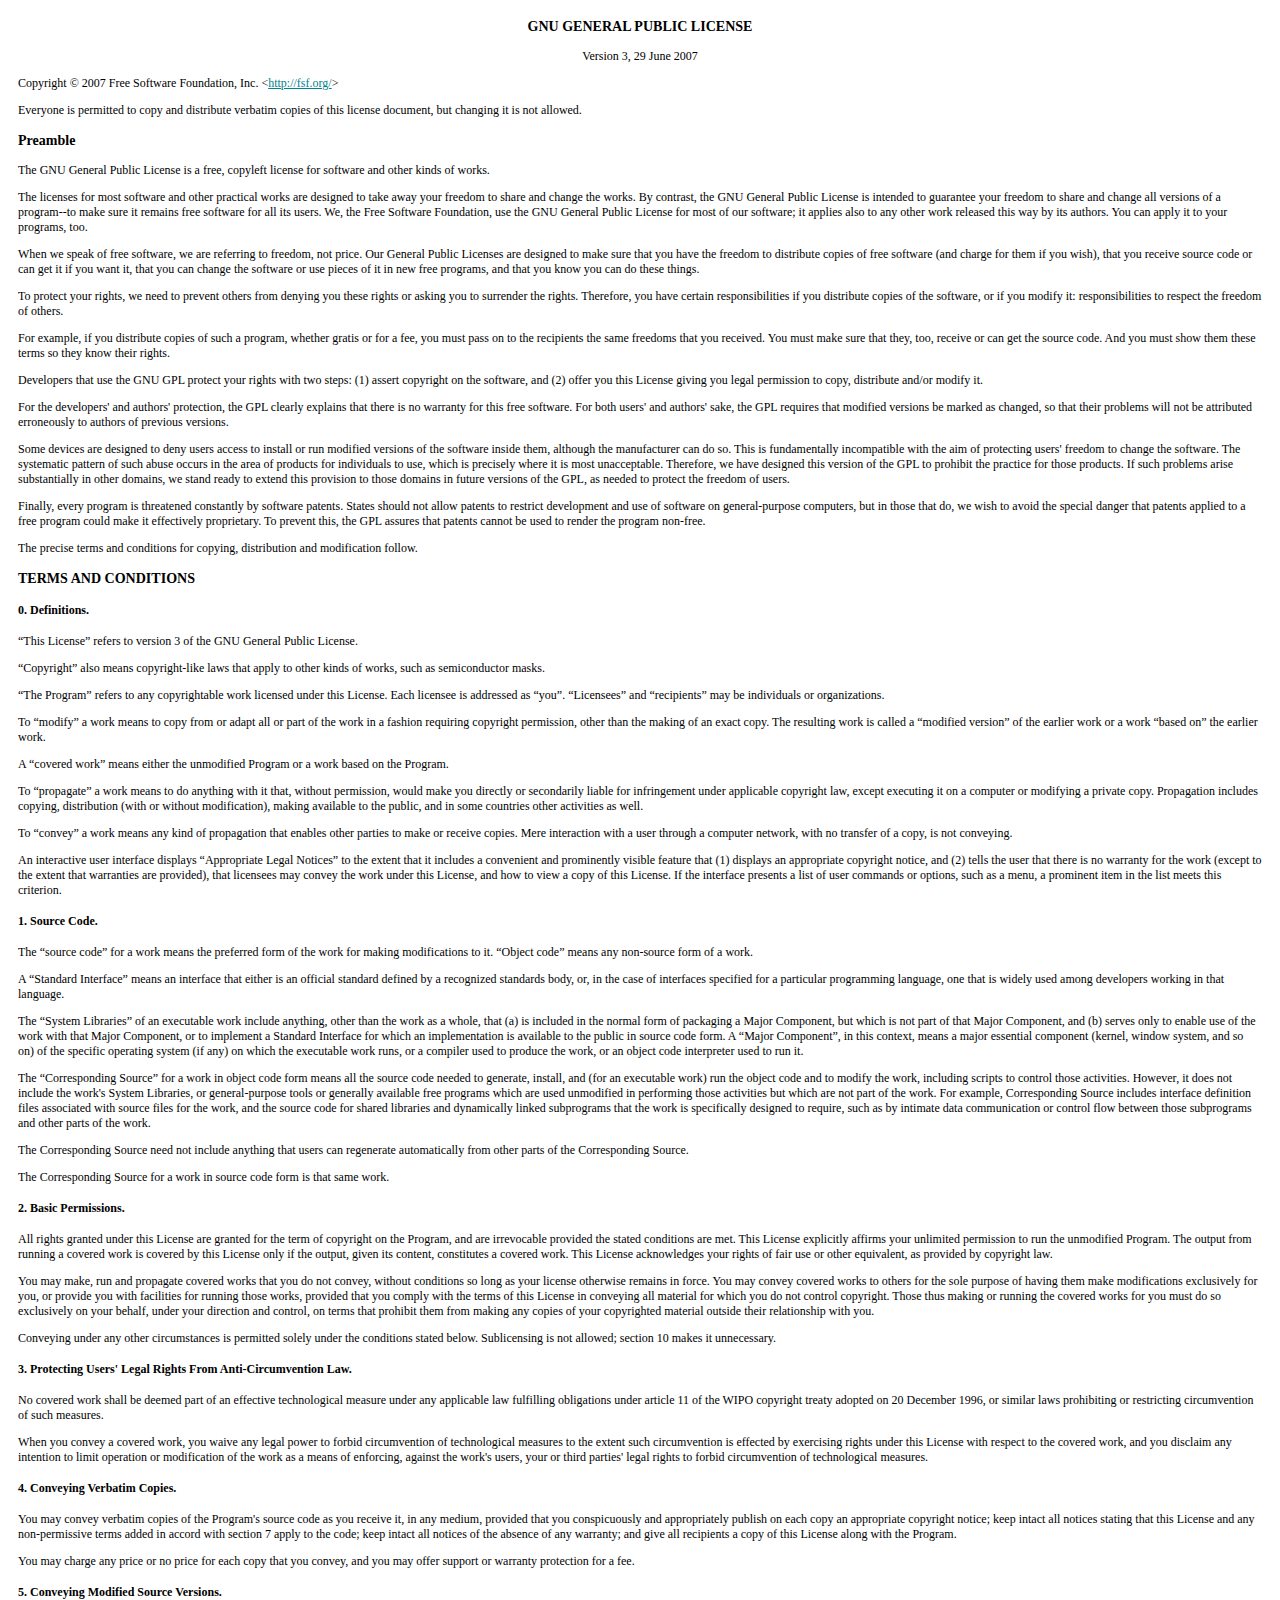
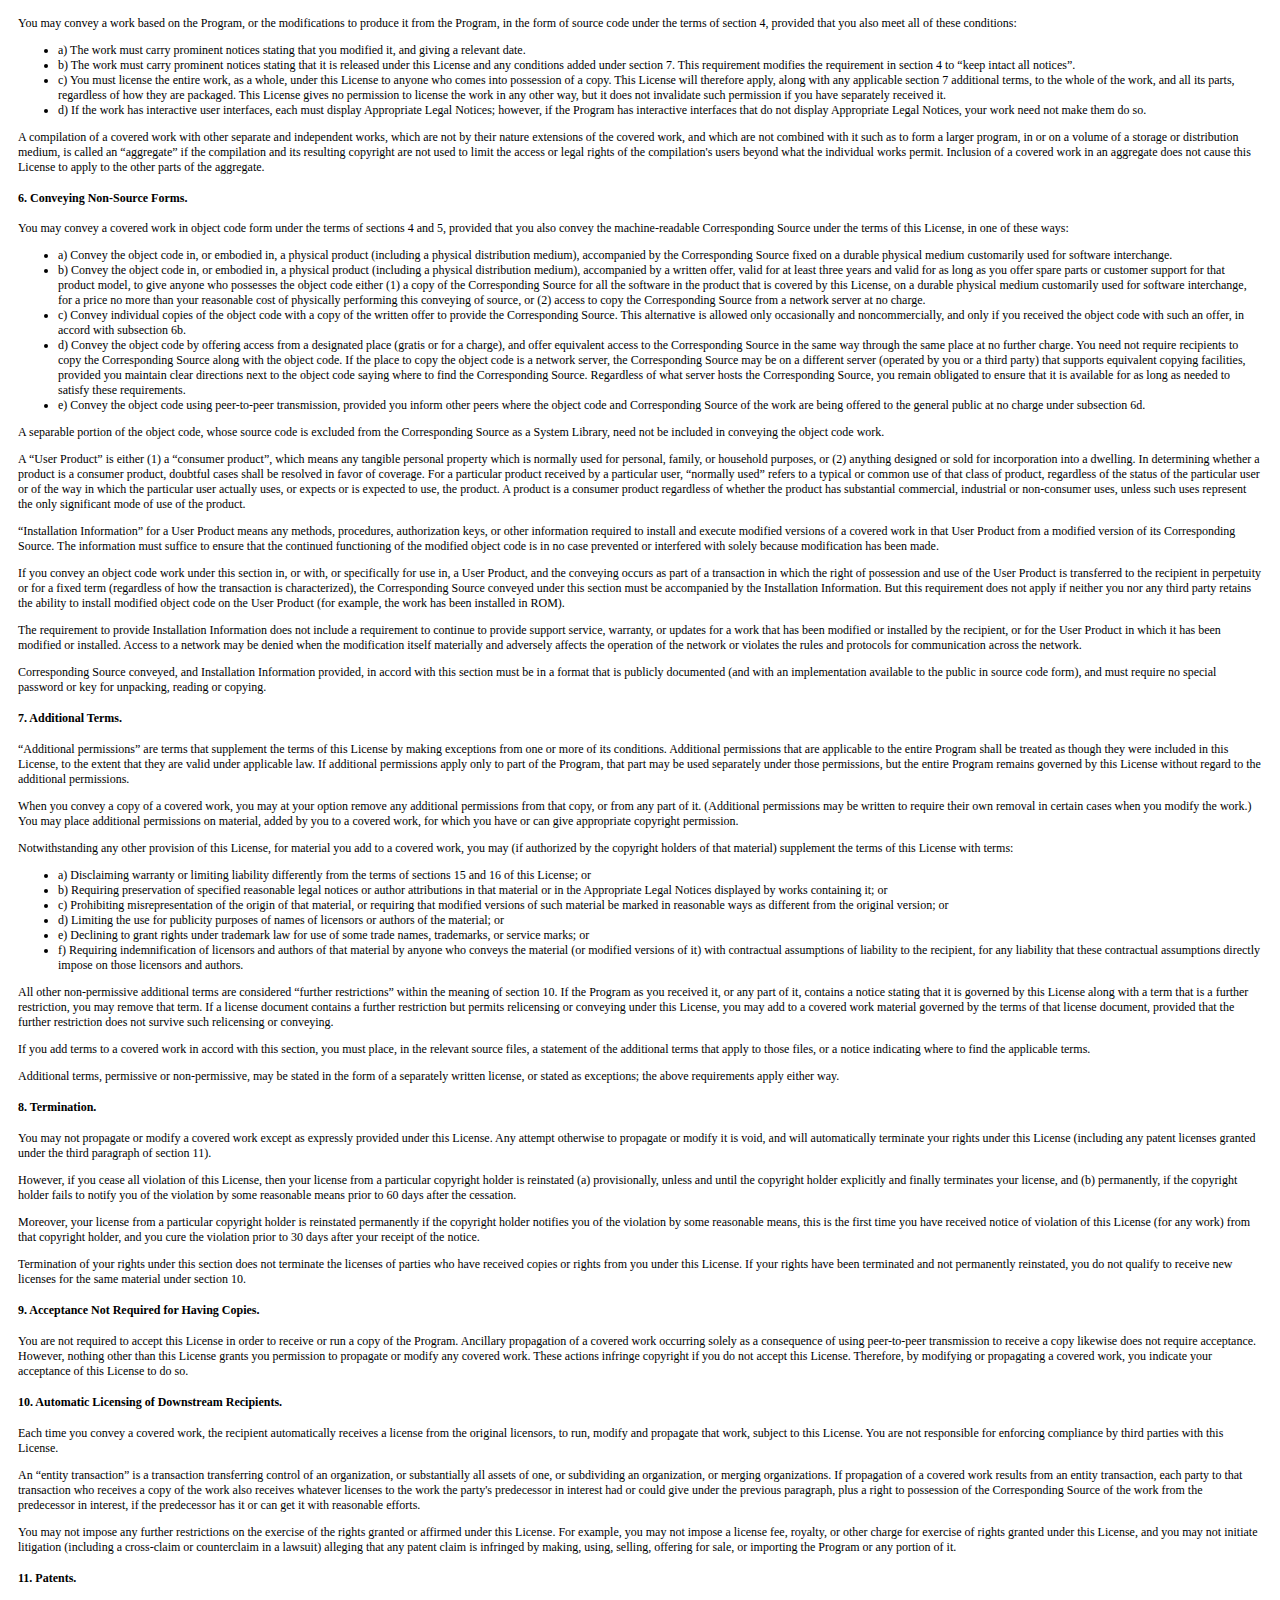
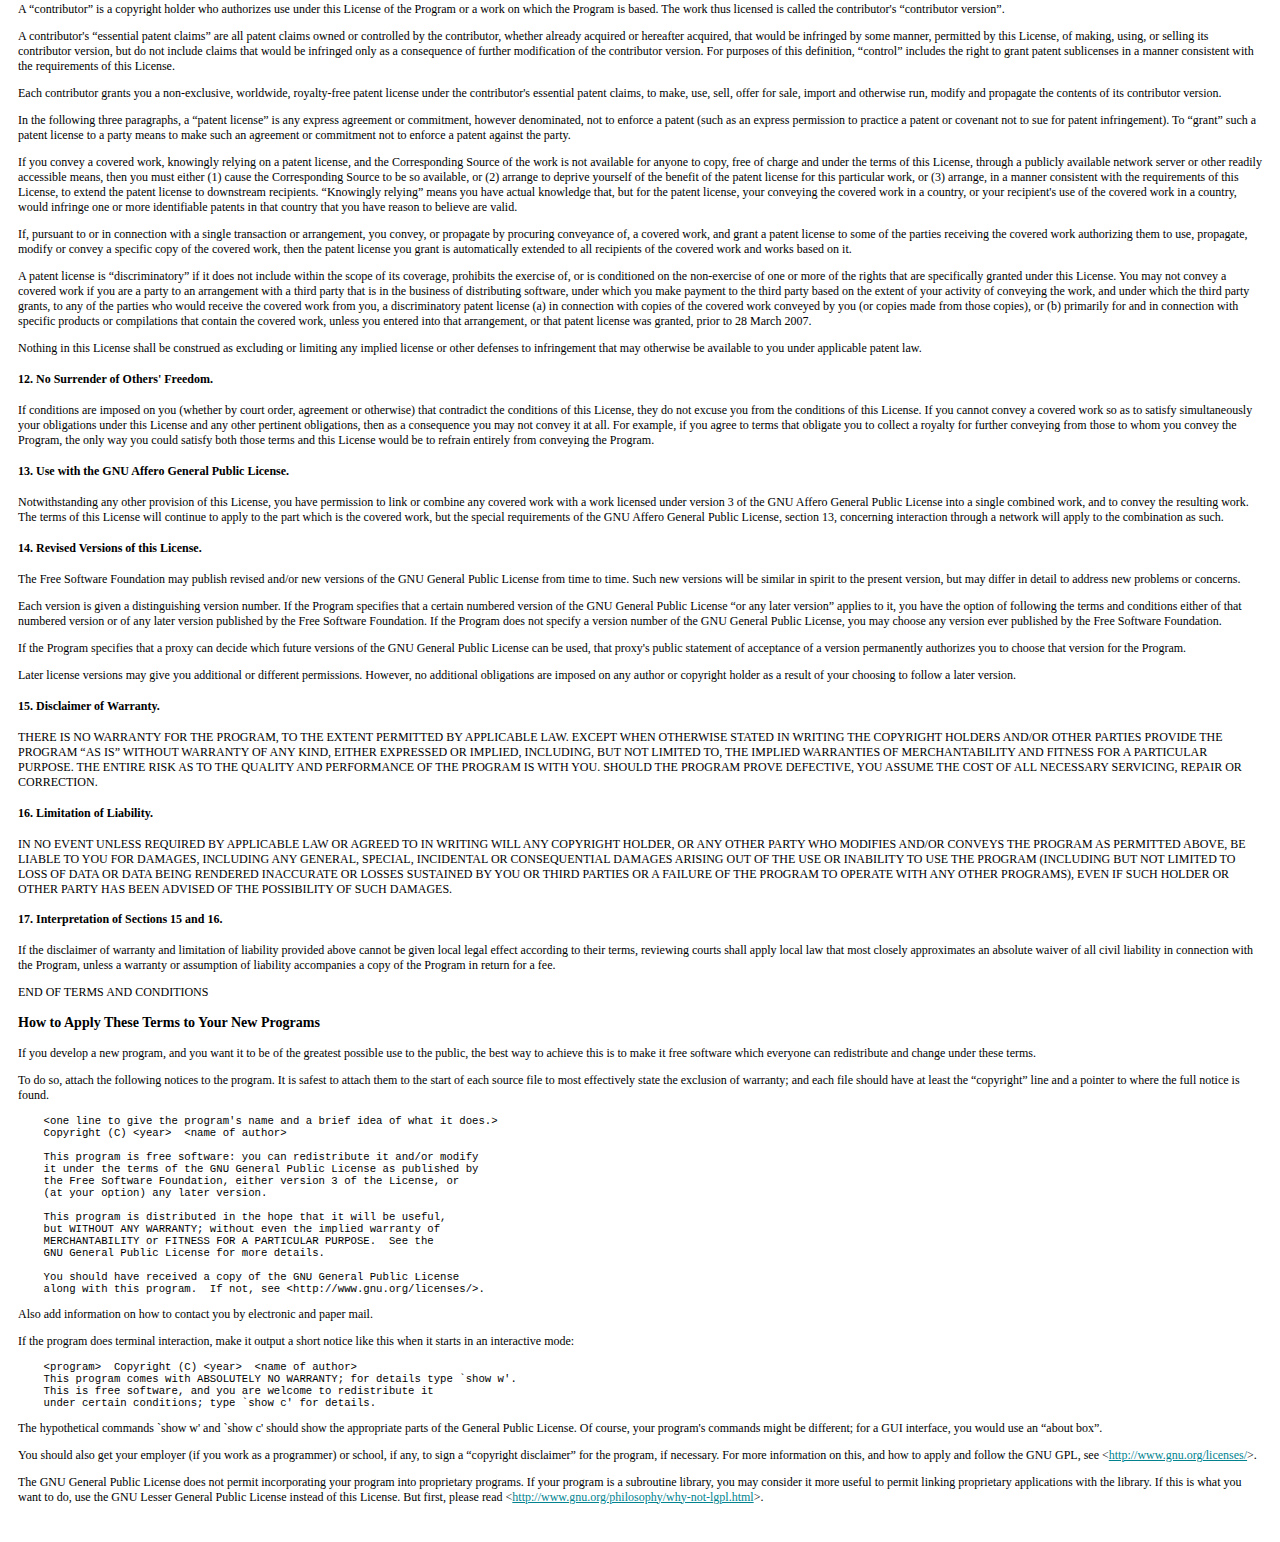
==== AndroidStudio/SnooZyProject/SnooZy/src/main/assets/gpl-3.0-standalone.html @ b3d30298 "EULA layout updates" ====
<!DOCTYPE html PUBLIC "-//W3C//DTD HTML 4.01 Transitional//EN">
<html><head>
 <meta http-equiv="Content-Type" content="text/html; charset=UTF-8">
 <title>GNU General Public License v3.0 - GNU Project - Free Software Foundation (FSF)</title>
 <link rel="alternate" type="application/rdf+xml" href="http://www.gnu.org/licenses/gpl-3.0.rdf">
 <style type="text/css">a, a:visited, a:active, a:focus { color: #00838F; }</style>
</head>
<body style="font-size: 9pt; color: #000; background: #fff; padding: 10px;">
<h3 style="text-align: center;">GNU GENERAL PUBLIC LICENSE</h3>
<p style="text-align: center;">Version 3, 29 June 2007</p>

<p>Copyright © 2007 Free Software Foundation, Inc.
 &lt;<a href="http://fsf.org/">http://fsf.org/</a>&gt;</p><p>
 Everyone is permitted to copy and distribute verbatim copies
 of this license document, but changing it is not allowed.</p>

<h3><a name="preamble"></a>Preamble</h3>

<p>The GNU General Public License is a free, copyleft license for
software and other kinds of works.</p>

<p>The licenses for most software and other practical works are designed
to take away your freedom to share and change the works.  By contrast,
the GNU General Public License is intended to guarantee your freedom to
share and change all versions of a program--to make sure it remains free
software for all its users.  We, the Free Software Foundation, use the
GNU General Public License for most of our software; it applies also to
any other work released this way by its authors.  You can apply it to
your programs, too.</p>

<p>When we speak of free software, we are referring to freedom, not
price.  Our General Public Licenses are designed to make sure that you
have the freedom to distribute copies of free software (and charge for
them if you wish), that you receive source code or can get it if you
want it, that you can change the software or use pieces of it in new
free programs, and that you know you can do these things.</p>

<p>To protect your rights, we need to prevent others from denying you
these rights or asking you to surrender the rights.  Therefore, you have
certain responsibilities if you distribute copies of the software, or if
you modify it: responsibilities to respect the freedom of others.</p>

<p>For example, if you distribute copies of such a program, whether
gratis or for a fee, you must pass on to the recipients the same
freedoms that you received.  You must make sure that they, too, receive
or can get the source code.  And you must show them these terms so they
know their rights.</p>

<p>Developers that use the GNU GPL protect your rights with two steps:
(1) assert copyright on the software, and (2) offer you this License
giving you legal permission to copy, distribute and/or modify it.</p>

<p>For the developers' and authors' protection, the GPL clearly explains
that there is no warranty for this free software.  For both users' and
authors' sake, the GPL requires that modified versions be marked as
changed, so that their problems will not be attributed erroneously to
authors of previous versions.</p>

<p>Some devices are designed to deny users access to install or run
modified versions of the software inside them, although the manufacturer
can do so.  This is fundamentally incompatible with the aim of
protecting users' freedom to change the software.  The systematic
pattern of such abuse occurs in the area of products for individuals to
use, which is precisely where it is most unacceptable.  Therefore, we
have designed this version of the GPL to prohibit the practice for those
products.  If such problems arise substantially in other domains, we
stand ready to extend this provision to those domains in future versions
of the GPL, as needed to protect the freedom of users.</p>

<p>Finally, every program is threatened constantly by software patents.
States should not allow patents to restrict development and use of
software on general-purpose computers, but in those that do, we wish to
avoid the special danger that patents applied to a free program could
make it effectively proprietary.  To prevent this, the GPL assures that
patents cannot be used to render the program non-free.</p>

<p>The precise terms and conditions for copying, distribution and
modification follow.</p>

<h3><a name="terms"></a>TERMS AND CONDITIONS</h3>

<h4><a name="section0"></a>0. Definitions.</h4>

<p>“This License” refers to version 3 of the GNU General Public License.</p>

<p>“Copyright” also means copyright-like laws that apply to other kinds of
works, such as semiconductor masks.</p>
 
<p>“The Program” refers to any copyrightable work licensed under this
License.  Each licensee is addressed as “you”.  “Licensees” and
“recipients” may be individuals or organizations.</p>

<p>To “modify” a work means to copy from or adapt all or part of the work
in a fashion requiring copyright permission, other than the making of an
exact copy.  The resulting work is called a “modified version” of the
earlier work or a work “based on” the earlier work.</p>

<p>A “covered work” means either the unmodified Program or a work based
on the Program.</p>

<p>To “propagate” a work means to do anything with it that, without
permission, would make you directly or secondarily liable for
infringement under applicable copyright law, except executing it on a
computer or modifying a private copy.  Propagation includes copying,
distribution (with or without modification), making available to the
public, and in some countries other activities as well.</p>

<p>To “convey” a work means any kind of propagation that enables other
parties to make or receive copies.  Mere interaction with a user through
a computer network, with no transfer of a copy, is not conveying.</p>

<p>An interactive user interface displays “Appropriate Legal Notices”
to the extent that it includes a convenient and prominently visible
feature that (1) displays an appropriate copyright notice, and (2)
tells the user that there is no warranty for the work (except to the
extent that warranties are provided), that licensees may convey the
work under this License, and how to view a copy of this License.  If
the interface presents a list of user commands or options, such as a
menu, a prominent item in the list meets this criterion.</p>

<h4><a name="section1"></a>1. Source Code.</h4>

<p>The “source code” for a work means the preferred form of the work
for making modifications to it.  “Object code” means any non-source
form of a work.</p>

<p>A “Standard Interface” means an interface that either is an official
standard defined by a recognized standards body, or, in the case of
interfaces specified for a particular programming language, one that
is widely used among developers working in that language.</p>

<p>The “System Libraries” of an executable work include anything, other
than the work as a whole, that (a) is included in the normal form of
packaging a Major Component, but which is not part of that Major
Component, and (b) serves only to enable use of the work with that
Major Component, or to implement a Standard Interface for which an
implementation is available to the public in source code form.  A
“Major Component”, in this context, means a major essential component
(kernel, window system, and so on) of the specific operating system
(if any) on which the executable work runs, or a compiler used to
produce the work, or an object code interpreter used to run it.</p>

<p>The “Corresponding Source” for a work in object code form means all
the source code needed to generate, install, and (for an executable
work) run the object code and to modify the work, including scripts to
control those activities.  However, it does not include the work's
System Libraries, or general-purpose tools or generally available free
programs which are used unmodified in performing those activities but
which are not part of the work.  For example, Corresponding Source
includes interface definition files associated with source files for
the work, and the source code for shared libraries and dynamically
linked subprograms that the work is specifically designed to require,
such as by intimate data communication or control flow between those
subprograms and other parts of the work.</p>

<p>The Corresponding Source need not include anything that users
can regenerate automatically from other parts of the Corresponding
Source.</p>

<p>The Corresponding Source for a work in source code form is that
same work.</p>

<h4><a name="section2"></a>2. Basic Permissions.</h4>

<p>All rights granted under this License are granted for the term of
copyright on the Program, and are irrevocable provided the stated
conditions are met.  This License explicitly affirms your unlimited
permission to run the unmodified Program.  The output from running a
covered work is covered by this License only if the output, given its
content, constitutes a covered work.  This License acknowledges your
rights of fair use or other equivalent, as provided by copyright law.</p>

<p>You may make, run and propagate covered works that you do not
convey, without conditions so long as your license otherwise remains
in force.  You may convey covered works to others for the sole purpose
of having them make modifications exclusively for you, or provide you
with facilities for running those works, provided that you comply with
the terms of this License in conveying all material for which you do
not control copyright.  Those thus making or running the covered works
for you must do so exclusively on your behalf, under your direction
and control, on terms that prohibit them from making any copies of
your copyrighted material outside their relationship with you.</p>

<p>Conveying under any other circumstances is permitted solely under
the conditions stated below.  Sublicensing is not allowed; section 10
makes it unnecessary.</p>

<h4><a name="section3"></a>3. Protecting Users' Legal Rights From Anti-Circumvention Law.</h4>

<p>No covered work shall be deemed part of an effective technological
measure under any applicable law fulfilling obligations under article
11 of the WIPO copyright treaty adopted on 20 December 1996, or
similar laws prohibiting or restricting circumvention of such
measures.</p>

<p>When you convey a covered work, you waive any legal power to forbid
circumvention of technological measures to the extent such circumvention
is effected by exercising rights under this License with respect to
the covered work, and you disclaim any intention to limit operation or
modification of the work as a means of enforcing, against the work's
users, your or third parties' legal rights to forbid circumvention of
technological measures.</p>

<h4><a name="section4"></a>4. Conveying Verbatim Copies.</h4>

<p>You may convey verbatim copies of the Program's source code as you
receive it, in any medium, provided that you conspicuously and
appropriately publish on each copy an appropriate copyright notice;
keep intact all notices stating that this License and any
non-permissive terms added in accord with section 7 apply to the code;
keep intact all notices of the absence of any warranty; and give all
recipients a copy of this License along with the Program.</p>

<p>You may charge any price or no price for each copy that you convey,
and you may offer support or warranty protection for a fee.</p>

<h4><a name="section5"></a>5. Conveying Modified Source Versions.</h4>

<p>You may convey a work based on the Program, or the modifications to
produce it from the Program, in the form of source code under the
terms of section 4, provided that you also meet all of these conditions:</p>

<ul>
<li>a) The work must carry prominent notices stating that you modified
    it, and giving a relevant date.</li>

<li>b) The work must carry prominent notices stating that it is
    released under this License and any conditions added under section
    7.  This requirement modifies the requirement in section 4 to
    “keep intact all notices”.</li>

<li>c) You must license the entire work, as a whole, under this
    License to anyone who comes into possession of a copy.  This
    License will therefore apply, along with any applicable section 7
    additional terms, to the whole of the work, and all its parts,
    regardless of how they are packaged.  This License gives no
    permission to license the work in any other way, but it does not
    invalidate such permission if you have separately received it.</li>

<li>d) If the work has interactive user interfaces, each must display
    Appropriate Legal Notices; however, if the Program has interactive
    interfaces that do not display Appropriate Legal Notices, your
    work need not make them do so.</li>
</ul>

<p>A compilation of a covered work with other separate and independent
works, which are not by their nature extensions of the covered work,
and which are not combined with it such as to form a larger program,
in or on a volume of a storage or distribution medium, is called an
“aggregate” if the compilation and its resulting copyright are not
used to limit the access or legal rights of the compilation's users
beyond what the individual works permit.  Inclusion of a covered work
in an aggregate does not cause this License to apply to the other
parts of the aggregate.</p>

<h4><a name="section6"></a>6. Conveying Non-Source Forms.</h4>

<p>You may convey a covered work in object code form under the terms
of sections 4 and 5, provided that you also convey the
machine-readable Corresponding Source under the terms of this License,
in one of these ways:</p>

<ul>
<li>a) Convey the object code in, or embodied in, a physical product
    (including a physical distribution medium), accompanied by the
    Corresponding Source fixed on a durable physical medium
    customarily used for software interchange.</li>

<li>b) Convey the object code in, or embodied in, a physical product
    (including a physical distribution medium), accompanied by a
    written offer, valid for at least three years and valid for as
    long as you offer spare parts or customer support for that product
    model, to give anyone who possesses the object code either (1) a
    copy of the Corresponding Source for all the software in the
    product that is covered by this License, on a durable physical
    medium customarily used for software interchange, for a price no
    more than your reasonable cost of physically performing this
    conveying of source, or (2) access to copy the
    Corresponding Source from a network server at no charge.</li>

<li>c) Convey individual copies of the object code with a copy of the
    written offer to provide the Corresponding Source.  This
    alternative is allowed only occasionally and noncommercially, and
    only if you received the object code with such an offer, in accord
    with subsection 6b.</li>

<li>d) Convey the object code by offering access from a designated
    place (gratis or for a charge), and offer equivalent access to the
    Corresponding Source in the same way through the same place at no
    further charge.  You need not require recipients to copy the
    Corresponding Source along with the object code.  If the place to
    copy the object code is a network server, the Corresponding Source
    may be on a different server (operated by you or a third party)
    that supports equivalent copying facilities, provided you maintain
    clear directions next to the object code saying where to find the
    Corresponding Source.  Regardless of what server hosts the
    Corresponding Source, you remain obligated to ensure that it is
    available for as long as needed to satisfy these requirements.</li>

<li>e) Convey the object code using peer-to-peer transmission, provided
    you inform other peers where the object code and Corresponding
    Source of the work are being offered to the general public at no
    charge under subsection 6d.</li>
</ul>

<p>A separable portion of the object code, whose source code is excluded
from the Corresponding Source as a System Library, need not be
included in conveying the object code work.</p>

<p>A “User Product” is either (1) a “consumer product”, which means any
tangible personal property which is normally used for personal, family,
or household purposes, or (2) anything designed or sold for incorporation
into a dwelling.  In determining whether a product is a consumer product,
doubtful cases shall be resolved in favor of coverage.  For a particular
product received by a particular user, “normally used” refers to a
typical or common use of that class of product, regardless of the status
of the particular user or of the way in which the particular user
actually uses, or expects or is expected to use, the product.  A product
is a consumer product regardless of whether the product has substantial
commercial, industrial or non-consumer uses, unless such uses represent
the only significant mode of use of the product.</p>

<p>“Installation Information” for a User Product means any methods,
procedures, authorization keys, or other information required to install
and execute modified versions of a covered work in that User Product from
a modified version of its Corresponding Source.  The information must
suffice to ensure that the continued functioning of the modified object
code is in no case prevented or interfered with solely because
modification has been made.</p>

<p>If you convey an object code work under this section in, or with, or
specifically for use in, a User Product, and the conveying occurs as
part of a transaction in which the right of possession and use of the
User Product is transferred to the recipient in perpetuity or for a
fixed term (regardless of how the transaction is characterized), the
Corresponding Source conveyed under this section must be accompanied
by the Installation Information.  But this requirement does not apply
if neither you nor any third party retains the ability to install
modified object code on the User Product (for example, the work has
been installed in ROM).</p>

<p>The requirement to provide Installation Information does not include a
requirement to continue to provide support service, warranty, or updates
for a work that has been modified or installed by the recipient, or for
the User Product in which it has been modified or installed.  Access to a
network may be denied when the modification itself materially and
adversely affects the operation of the network or violates the rules and
protocols for communication across the network.</p>

<p>Corresponding Source conveyed, and Installation Information provided,
in accord with this section must be in a format that is publicly
documented (and with an implementation available to the public in
source code form), and must require no special password or key for
unpacking, reading or copying.</p>

<h4><a name="section7"></a>7. Additional Terms.</h4>

<p>“Additional permissions” are terms that supplement the terms of this
License by making exceptions from one or more of its conditions.
Additional permissions that are applicable to the entire Program shall
be treated as though they were included in this License, to the extent
that they are valid under applicable law.  If additional permissions
apply only to part of the Program, that part may be used separately
under those permissions, but the entire Program remains governed by
this License without regard to the additional permissions.</p>

<p>When you convey a copy of a covered work, you may at your option
remove any additional permissions from that copy, or from any part of
it.  (Additional permissions may be written to require their own
removal in certain cases when you modify the work.)  You may place
additional permissions on material, added by you to a covered work,
for which you have or can give appropriate copyright permission.</p>

<p>Notwithstanding any other provision of this License, for material you
add to a covered work, you may (if authorized by the copyright holders of
that material) supplement the terms of this License with terms:</p>

<ul>
<li>a) Disclaiming warranty or limiting liability differently from the
    terms of sections 15 and 16 of this License; or</li>

<li>b) Requiring preservation of specified reasonable legal notices or
    author attributions in that material or in the Appropriate Legal
    Notices displayed by works containing it; or</li>

<li>c) Prohibiting misrepresentation of the origin of that material, or
    requiring that modified versions of such material be marked in
    reasonable ways as different from the original version; or</li>

<li>d) Limiting the use for publicity purposes of names of licensors or
    authors of the material; or</li>

<li>e) Declining to grant rights under trademark law for use of some
    trade names, trademarks, or service marks; or</li>

<li>f) Requiring indemnification of licensors and authors of that
    material by anyone who conveys the material (or modified versions of
    it) with contractual assumptions of liability to the recipient, for
    any liability that these contractual assumptions directly impose on
    those licensors and authors.</li>
</ul>

<p>All other non-permissive additional terms are considered “further
restrictions” within the meaning of section 10.  If the Program as you
received it, or any part of it, contains a notice stating that it is
governed by this License along with a term that is a further
restriction, you may remove that term.  If a license document contains
a further restriction but permits relicensing or conveying under this
License, you may add to a covered work material governed by the terms
of that license document, provided that the further restriction does
not survive such relicensing or conveying.</p>

<p>If you add terms to a covered work in accord with this section, you
must place, in the relevant source files, a statement of the
additional terms that apply to those files, or a notice indicating
where to find the applicable terms.</p>

<p>Additional terms, permissive or non-permissive, may be stated in the
form of a separately written license, or stated as exceptions;
the above requirements apply either way.</p>

<h4><a name="section8"></a>8. Termination.</h4>

<p>You may not propagate or modify a covered work except as expressly
provided under this License.  Any attempt otherwise to propagate or
modify it is void, and will automatically terminate your rights under
this License (including any patent licenses granted under the third
paragraph of section 11).</p>

<p>However, if you cease all violation of this License, then your
license from a particular copyright holder is reinstated (a)
provisionally, unless and until the copyright holder explicitly and
finally terminates your license, and (b) permanently, if the copyright
holder fails to notify you of the violation by some reasonable means
prior to 60 days after the cessation.</p>

<p>Moreover, your license from a particular copyright holder is
reinstated permanently if the copyright holder notifies you of the
violation by some reasonable means, this is the first time you have
received notice of violation of this License (for any work) from that
copyright holder, and you cure the violation prior to 30 days after
your receipt of the notice.</p>

<p>Termination of your rights under this section does not terminate the
licenses of parties who have received copies or rights from you under
this License.  If your rights have been terminated and not permanently
reinstated, you do not qualify to receive new licenses for the same
material under section 10.</p>

<h4><a name="section9"></a>9. Acceptance Not Required for Having Copies.</h4>

<p>You are not required to accept this License in order to receive or
run a copy of the Program.  Ancillary propagation of a covered work
occurring solely as a consequence of using peer-to-peer transmission
to receive a copy likewise does not require acceptance.  However,
nothing other than this License grants you permission to propagate or
modify any covered work.  These actions infringe copyright if you do
not accept this License.  Therefore, by modifying or propagating a
covered work, you indicate your acceptance of this License to do so.</p>

<h4><a name="section10"></a>10. Automatic Licensing of Downstream Recipients.</h4>

<p>Each time you convey a covered work, the recipient automatically
receives a license from the original licensors, to run, modify and
propagate that work, subject to this License.  You are not responsible
for enforcing compliance by third parties with this License.</p>

<p>An “entity transaction” is a transaction transferring control of an
organization, or substantially all assets of one, or subdividing an
organization, or merging organizations.  If propagation of a covered
work results from an entity transaction, each party to that
transaction who receives a copy of the work also receives whatever
licenses to the work the party's predecessor in interest had or could
give under the previous paragraph, plus a right to possession of the
Corresponding Source of the work from the predecessor in interest, if
the predecessor has it or can get it with reasonable efforts.</p>

<p>You may not impose any further restrictions on the exercise of the
rights granted or affirmed under this License.  For example, you may
not impose a license fee, royalty, or other charge for exercise of
rights granted under this License, and you may not initiate litigation
(including a cross-claim or counterclaim in a lawsuit) alleging that
any patent claim is infringed by making, using, selling, offering for
sale, or importing the Program or any portion of it.</p>

<h4><a name="section11"></a>11. Patents.</h4>

<p>A “contributor” is a copyright holder who authorizes use under this
License of the Program or a work on which the Program is based.  The
work thus licensed is called the contributor's “contributor version”.</p>

<p>A contributor's “essential patent claims” are all patent claims
owned or controlled by the contributor, whether already acquired or
hereafter acquired, that would be infringed by some manner, permitted
by this License, of making, using, or selling its contributor version,
but do not include claims that would be infringed only as a
consequence of further modification of the contributor version.  For
purposes of this definition, “control” includes the right to grant
patent sublicenses in a manner consistent with the requirements of
this License.</p>

<p>Each contributor grants you a non-exclusive, worldwide, royalty-free
patent license under the contributor's essential patent claims, to
make, use, sell, offer for sale, import and otherwise run, modify and
propagate the contents of its contributor version.</p>

<p>In the following three paragraphs, a “patent license” is any express
agreement or commitment, however denominated, not to enforce a patent
(such as an express permission to practice a patent or covenant not to
sue for patent infringement).  To “grant” such a patent license to a
party means to make such an agreement or commitment not to enforce a
patent against the party.</p>

<p>If you convey a covered work, knowingly relying on a patent license,
and the Corresponding Source of the work is not available for anyone
to copy, free of charge and under the terms of this License, through a
publicly available network server or other readily accessible means,
then you must either (1) cause the Corresponding Source to be so
available, or (2) arrange to deprive yourself of the benefit of the
patent license for this particular work, or (3) arrange, in a manner
consistent with the requirements of this License, to extend the patent
license to downstream recipients.  “Knowingly relying” means you have
actual knowledge that, but for the patent license, your conveying the
covered work in a country, or your recipient's use of the covered work
in a country, would infringe one or more identifiable patents in that
country that you have reason to believe are valid.</p>
  
<p>If, pursuant to or in connection with a single transaction or
arrangement, you convey, or propagate by procuring conveyance of, a
covered work, and grant a patent license to some of the parties
receiving the covered work authorizing them to use, propagate, modify
or convey a specific copy of the covered work, then the patent license
you grant is automatically extended to all recipients of the covered
work and works based on it.</p>

<p>A patent license is “discriminatory” if it does not include within
the scope of its coverage, prohibits the exercise of, or is
conditioned on the non-exercise of one or more of the rights that are
specifically granted under this License.  You may not convey a covered
work if you are a party to an arrangement with a third party that is
in the business of distributing software, under which you make payment
to the third party based on the extent of your activity of conveying
the work, and under which the third party grants, to any of the
parties who would receive the covered work from you, a discriminatory
patent license (a) in connection with copies of the covered work
conveyed by you (or copies made from those copies), or (b) primarily
for and in connection with specific products or compilations that
contain the covered work, unless you entered into that arrangement,
or that patent license was granted, prior to 28 March 2007.</p>

<p>Nothing in this License shall be construed as excluding or limiting
any implied license or other defenses to infringement that may
otherwise be available to you under applicable patent law.</p>

<h4><a name="section12"></a>12. No Surrender of Others' Freedom.</h4>

<p>If conditions are imposed on you (whether by court order, agreement or
otherwise) that contradict the conditions of this License, they do not
excuse you from the conditions of this License.  If you cannot convey a
covered work so as to satisfy simultaneously your obligations under this
License and any other pertinent obligations, then as a consequence you may
not convey it at all.  For example, if you agree to terms that obligate you
to collect a royalty for further conveying from those to whom you convey
the Program, the only way you could satisfy both those terms and this
License would be to refrain entirely from conveying the Program.</p>

<h4><a name="section13"></a>13. Use with the GNU Affero General Public License.</h4>

<p>Notwithstanding any other provision of this License, you have
permission to link or combine any covered work with a work licensed
under version 3 of the GNU Affero General Public License into a single
combined work, and to convey the resulting work.  The terms of this
License will continue to apply to the part which is the covered work,
but the special requirements of the GNU Affero General Public License,
section 13, concerning interaction through a network will apply to the
combination as such.</p>

<h4><a name="section14"></a>14. Revised Versions of this License.</h4>

<p>The Free Software Foundation may publish revised and/or new versions of
the GNU General Public License from time to time.  Such new versions will
be similar in spirit to the present version, but may differ in detail to
address new problems or concerns.</p>

<p>Each version is given a distinguishing version number.  If the
Program specifies that a certain numbered version of the GNU General
Public License “or any later version” applies to it, you have the
option of following the terms and conditions either of that numbered
version or of any later version published by the Free Software
Foundation.  If the Program does not specify a version number of the
GNU General Public License, you may choose any version ever published
by the Free Software Foundation.</p>

<p>If the Program specifies that a proxy can decide which future
versions of the GNU General Public License can be used, that proxy's
public statement of acceptance of a version permanently authorizes you
to choose that version for the Program.</p>

<p>Later license versions may give you additional or different
permissions.  However, no additional obligations are imposed on any
author or copyright holder as a result of your choosing to follow a
later version.</p>

<h4><a name="section15"></a>15. Disclaimer of Warranty.</h4>

<p>THERE IS NO WARRANTY FOR THE PROGRAM, TO THE EXTENT PERMITTED BY
APPLICABLE LAW.  EXCEPT WHEN OTHERWISE STATED IN WRITING THE COPYRIGHT
HOLDERS AND/OR OTHER PARTIES PROVIDE THE PROGRAM “AS IS” WITHOUT WARRANTY
OF ANY KIND, EITHER EXPRESSED OR IMPLIED, INCLUDING, BUT NOT LIMITED TO,
THE IMPLIED WARRANTIES OF MERCHANTABILITY AND FITNESS FOR A PARTICULAR
PURPOSE.  THE ENTIRE RISK AS TO THE QUALITY AND PERFORMANCE OF THE PROGRAM
IS WITH YOU.  SHOULD THE PROGRAM PROVE DEFECTIVE, YOU ASSUME THE COST OF
ALL NECESSARY SERVICING, REPAIR OR CORRECTION.</p>

<h4><a name="section16"></a>16. Limitation of Liability.</h4>

<p>IN NO EVENT UNLESS REQUIRED BY APPLICABLE LAW OR AGREED TO IN WRITING
WILL ANY COPYRIGHT HOLDER, OR ANY OTHER PARTY WHO MODIFIES AND/OR CONVEYS
THE PROGRAM AS PERMITTED ABOVE, BE LIABLE TO YOU FOR DAMAGES, INCLUDING ANY
GENERAL, SPECIAL, INCIDENTAL OR CONSEQUENTIAL DAMAGES ARISING OUT OF THE
USE OR INABILITY TO USE THE PROGRAM (INCLUDING BUT NOT LIMITED TO LOSS OF
DATA OR DATA BEING RENDERED INACCURATE OR LOSSES SUSTAINED BY YOU OR THIRD
PARTIES OR A FAILURE OF THE PROGRAM TO OPERATE WITH ANY OTHER PROGRAMS),
EVEN IF SUCH HOLDER OR OTHER PARTY HAS BEEN ADVISED OF THE POSSIBILITY OF
SUCH DAMAGES.</p>

<h4><a name="section17"></a>17. Interpretation of Sections 15 and 16.</h4>

<p>If the disclaimer of warranty and limitation of liability provided
above cannot be given local legal effect according to their terms,
reviewing courts shall apply local law that most closely approximates
an absolute waiver of all civil liability in connection with the
Program, unless a warranty or assumption of liability accompanies a
copy of the Program in return for a fee.</p>

<p>END OF TERMS AND CONDITIONS</p>

<h3><a name="howto"></a>How to Apply These Terms to Your New Programs</h3>

<p>If you develop a new program, and you want it to be of the greatest
possible use to the public, the best way to achieve this is to make it
free software which everyone can redistribute and change under these terms.</p>

<p>To do so, attach the following notices to the program.  It is safest
to attach them to the start of each source file to most effectively
state the exclusion of warranty; and each file should have at least
the “copyright” line and a pointer to where the full notice is found.</p>

<pre style="white-space: pre-wrap;font-size: 8pt;">    &lt;one line to give the program's name and a brief idea of what it does.&gt;
    Copyright (C) &lt;year&gt;  &lt;name of author&gt;

    This program is free software: you can redistribute it and/or modify
    it under the terms of the GNU General Public License as published by
    the Free Software Foundation, either version 3 of the License, or
    (at your option) any later version.

    This program is distributed in the hope that it will be useful,
    but WITHOUT ANY WARRANTY; without even the implied warranty of
    MERCHANTABILITY or FITNESS FOR A PARTICULAR PURPOSE.  See the
    GNU General Public License for more details.

    You should have received a copy of the GNU General Public License
    along with this program.  If not, see &lt;http://www.gnu.org/licenses/&gt;.
</pre>

<p>Also add information on how to contact you by electronic and paper mail.</p>

<p>If the program does terminal interaction, make it output a short
notice like this when it starts in an interactive mode:</p>

<pre style="white-space: pre-wrap;font-size: 8pt;">    &lt;program&gt;  Copyright (C) &lt;year&gt;  &lt;name of author&gt;
    This program comes with ABSOLUTELY NO WARRANTY; for details type `show w'.
    This is free software, and you are welcome to redistribute it
    under certain conditions; type `show c' for details.
</pre>

<p>The hypothetical commands `show w' and `show c' should show the appropriate
parts of the General Public License.  Of course, your program's commands
might be different; for a GUI interface, you would use an “about box”.</p>

<p>You should also get your employer (if you work as a programmer) or school,
if any, to sign a “copyright disclaimer” for the program, if necessary.
For more information on this, and how to apply and follow the GNU GPL, see
&lt;<a href="http://www.gnu.org/licenses/">http://www.gnu.org/licenses/</a>&gt;.</p>

<p>The GNU General Public License does not permit incorporating your program
into proprietary programs.  If your program is a subroutine library, you
may consider it more useful to permit linking proprietary applications with
the library.  If this is what you want to do, use the GNU Lesser General
Public License instead of this License.  But first, please read
&lt;<a href="http://www.gnu.org/philosophy/why-not-lgpl.html">http://www.gnu.org/philosophy/why-not-lgpl.html</a>&gt;.</p>


</body></html>
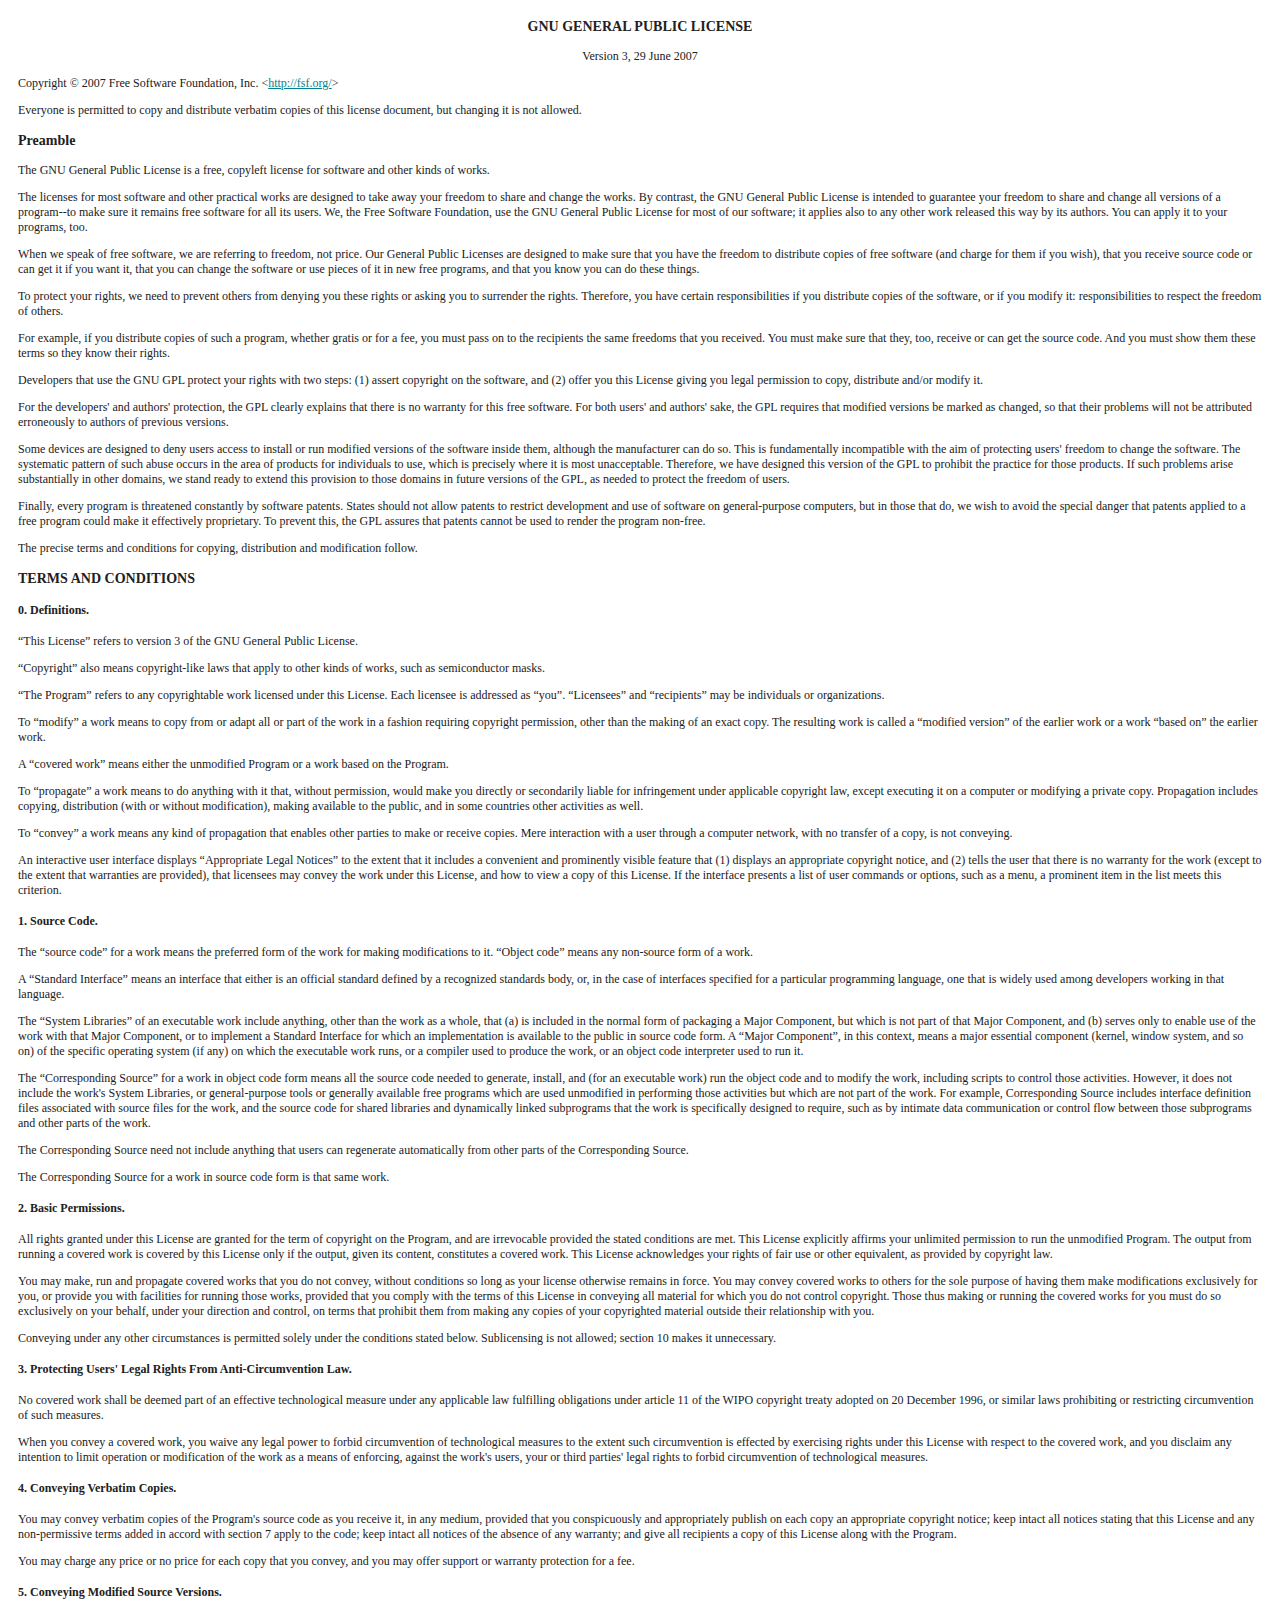
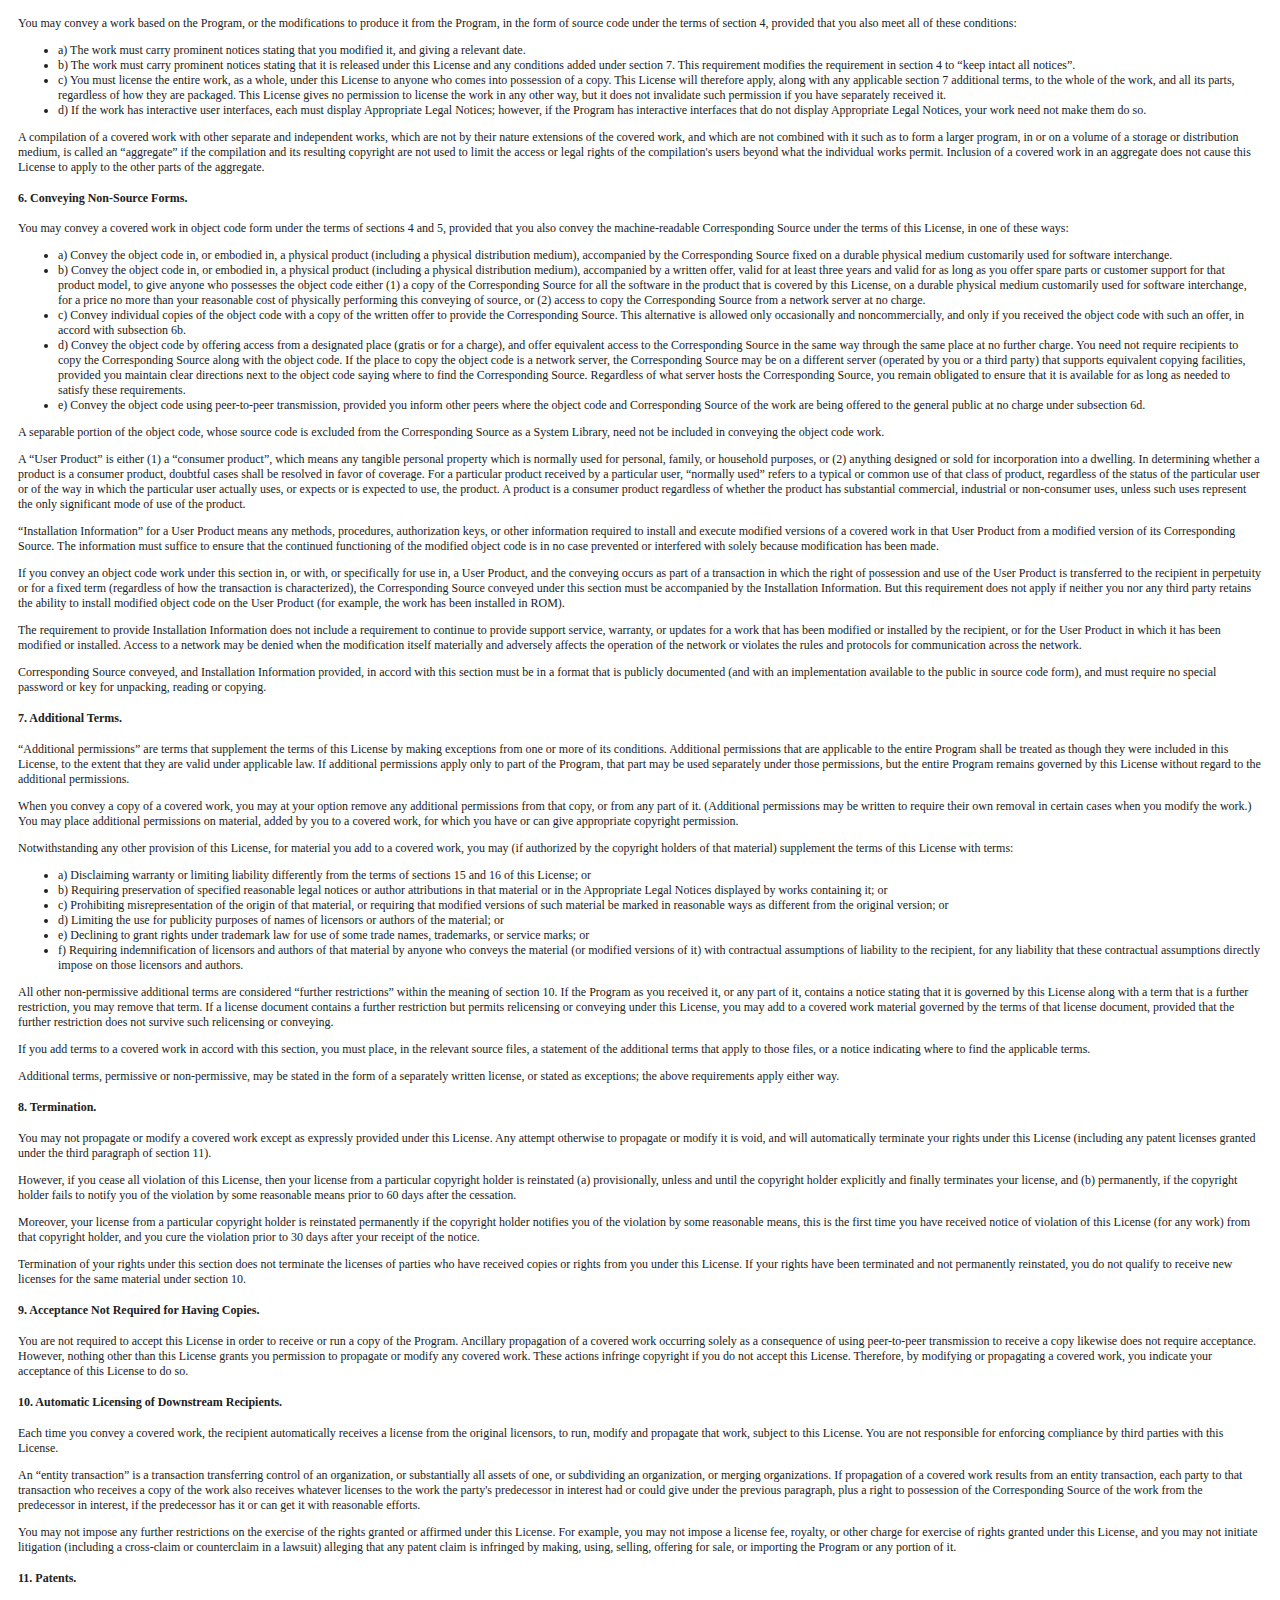
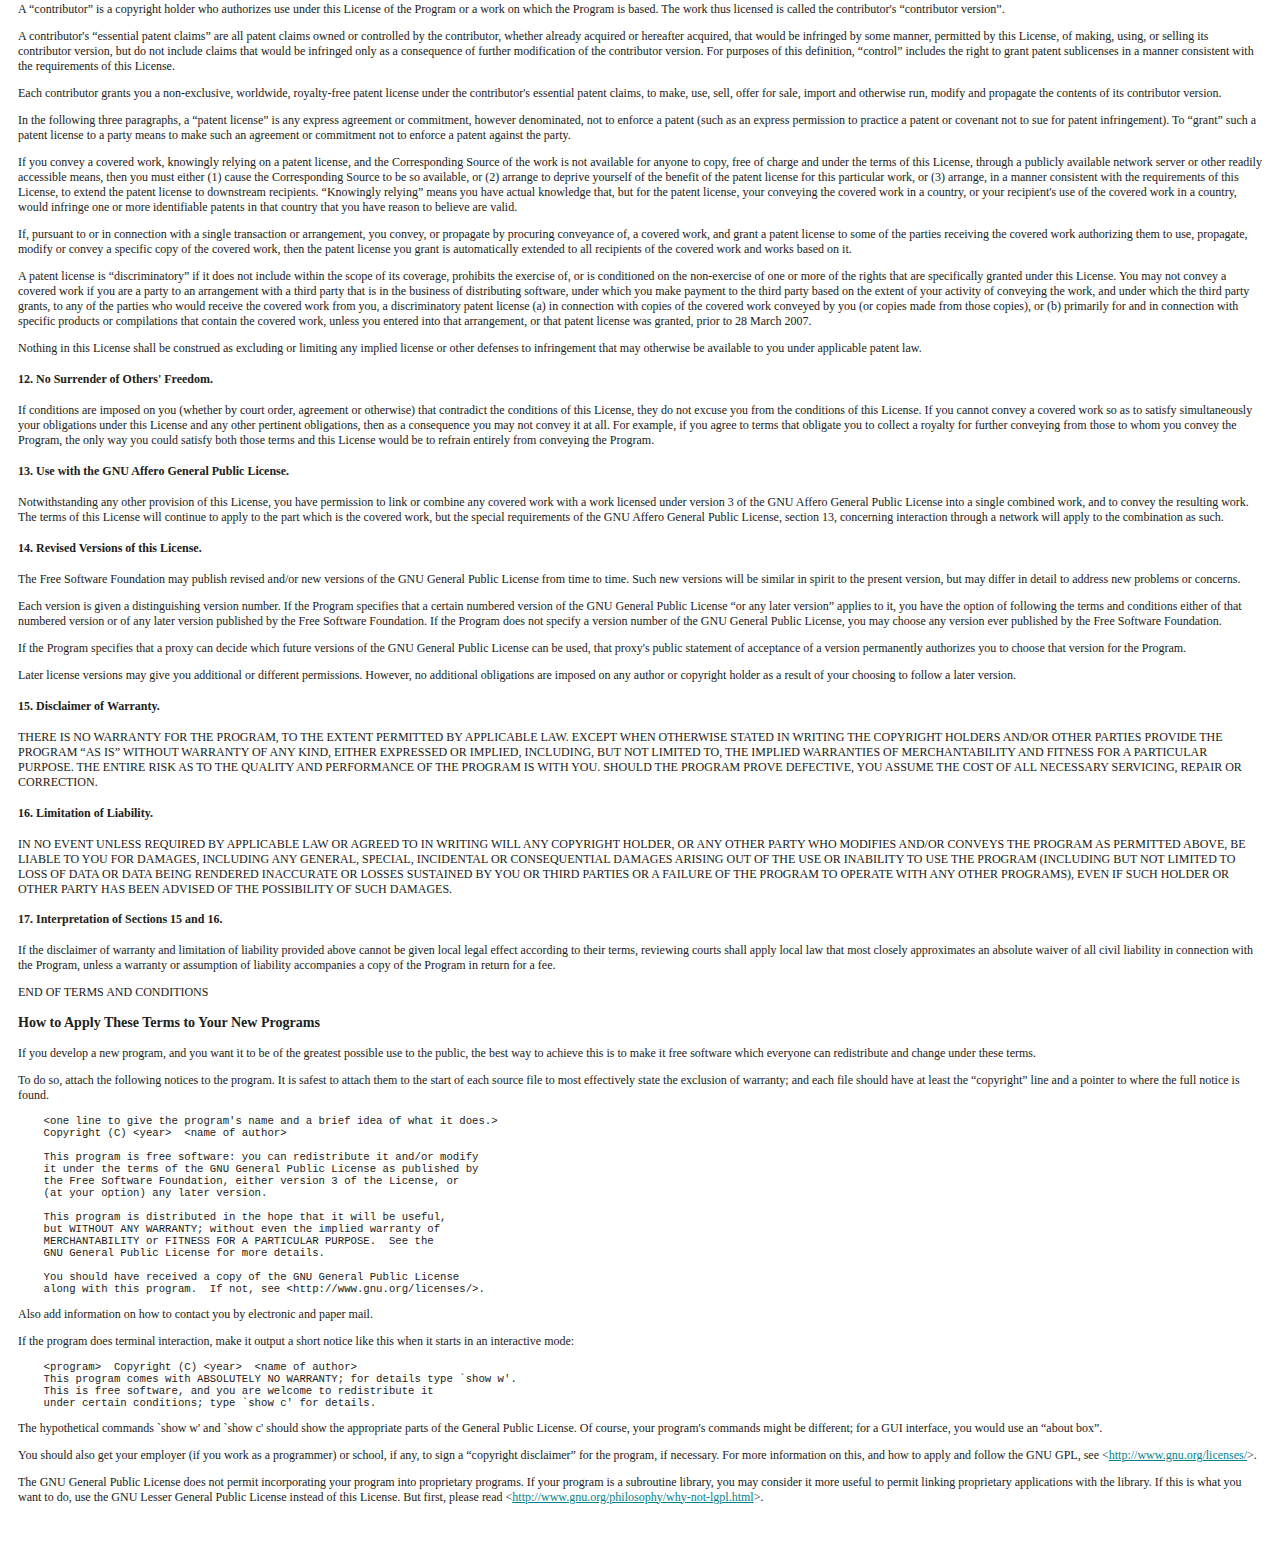
==== commit 901a5bfe: "EULA css" ====
--- a/AndroidStudio/SnooZyProject/SnooZy/src/main/assets/gpl-3.0-standalone.html
+++ b/AndroidStudio/SnooZyProject/SnooZy/src/main/assets/gpl-3.0-standalone.html
@@ -5,7 +5,7 @@
  <link rel="alternate" type="application/rdf+xml" href="http://www.gnu.org/licenses/gpl-3.0.rdf">
  <style type="text/css">a, a:visited, a:active, a:focus { color: #00838F; }</style>
 </head>
-<body style="font-size: 9pt; color: #000; background: #fff; padding: 10px;">
+<body style="font-size: 9pt; color: #212121; background: #fff; padding: 10px;">
 <h3 style="text-align: center;">GNU GENERAL PUBLIC LICENSE</h3>
 <p style="text-align: center;">Version 3, 29 June 2007</p>
 
